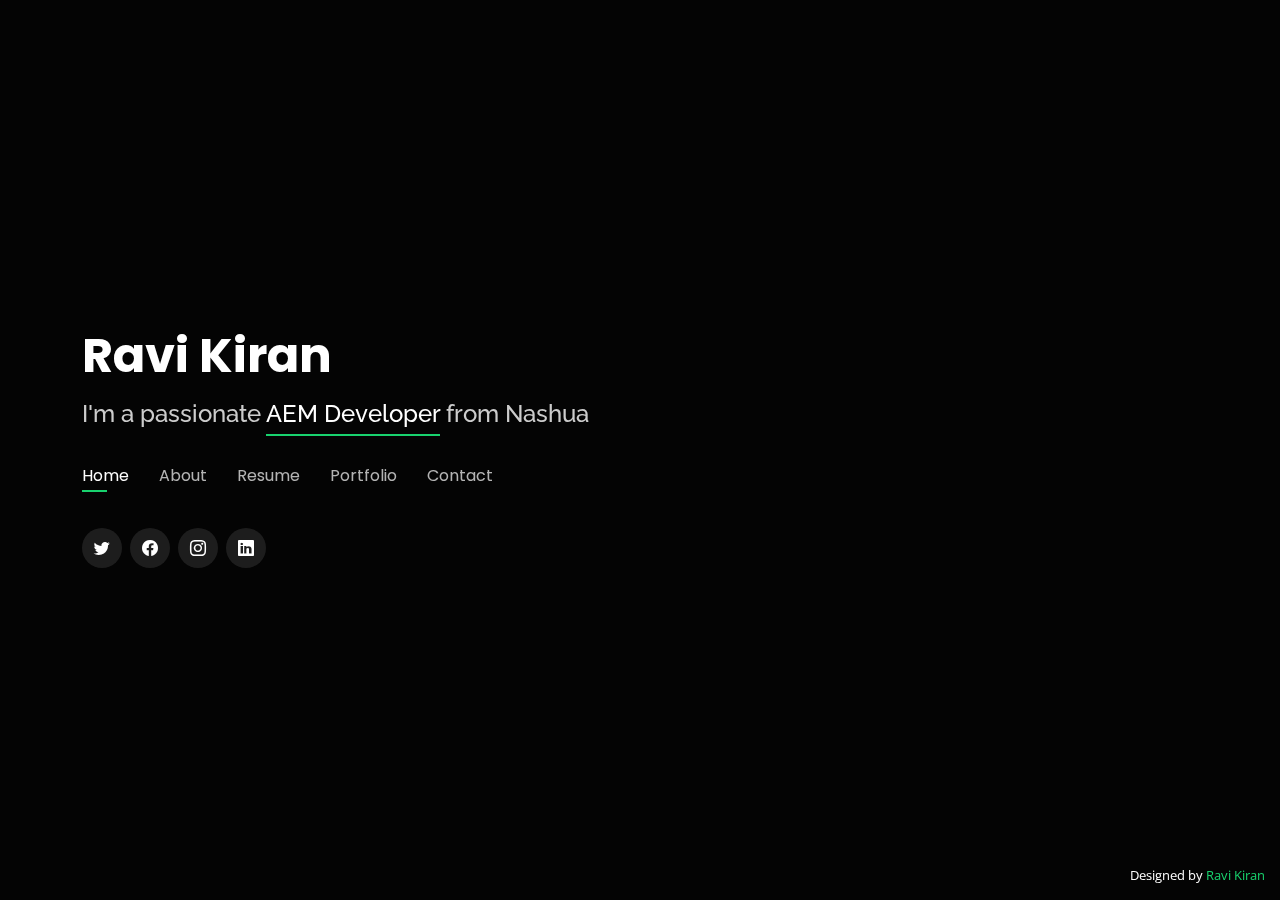
==== index.html @ 83b0a3fd "Initial Commit For Portfolio project" ====
<!DOCTYPE html>
<html lang="en">

<head>
  <meta charset="utf-8">
  <meta content="width=device-width, initial-scale=1.0" name="viewport">

  <title>Ravi Kiran Portfolio</title>
  <meta name="author" content="Ravi Kiran" />
  <meta name="description" content="The is Ravi Kiran work portfolio including skills and web development.">
  <meta name="keywords" content="Web Developer, Full Stack, Adobe Experience Manager, AEM, HTML, JavaScript, Coding, Content Management system">

  <!-- Favicons -->
  <link href="assets/img/favicon.png" rel="icon">
  <link href="assets/img/apple-touch-icon.png" rel="apple-touch-icon">

  <!-- Google Fonts -->
  <link href="https://fonts.googleapis.com/css?family=Open+Sans:300,300i,400,400i,600,600i,700,700i|Raleway:300,300i,400,400i,500,500i,600,600i,700,700i|Poppins:300,300i,400,400i,500,500i,600,600i,700,700i" rel="stylesheet">

  <!-- Vendor CSS Files -->
  <link href="assets/vendor/bootstrap/css/bootstrap.min.css" rel="stylesheet">
  <link href="assets/vendor/bootstrap-icons/bootstrap-icons.css" rel="stylesheet">
  <link href="assets/vendor/boxicons/css/boxicons.min.css" rel="stylesheet">
  <link href="assets/vendor/glightbox/css/glightbox.min.css" rel="stylesheet">
  <link href="assets/vendor/remixicon/remixicon.css" rel="stylesheet">
  <link href="assets/vendor/swiper/swiper-bundle.min.css" rel="stylesheet">

  <!-- Template Main CSS File -->
  <link href="assets/css/style.css" rel="stylesheet">
</head>

<body>

  <!-- ======= Header ======= -->
  <header id="header">
    <div class="container">

      <h1><a href="index.html">Ravi Kiran</a></h1>
     <!--- <a href="index.html" class="mr-auto"><img src="assets/img/logo.jpg" alt="Logo" width="200px" height="100px" class="img-fluid"></a> -->
      <h2>I'm a passionate <span>AEM Developer</span> from Nashua</h2>

      <nav id="navbar" class="navbar">
        <ul>
          <li><a class="nav-link active" href="#header">Home</a></li>
          <li><a class="nav-link" href="#about">About</a></li>
          <li><a class="nav-link" href="#resume">Resume</a></li>
          <li><a class="nav-link" href="#portfolio">Portfolio</a></li>
          <li><a class="nav-link" href="#contact">Contact</a></li>
        </ul>
        <i class="bi bi-list mobile-nav-toggle"></i>
      </nav><!-- .navbar -->

      <div class="social-links">
        <a href="#" class="twitter"><i class="bi bi-twitter"></i></a>
        <a href="#" class="facebook"><i class="bi bi-facebook"></i></a>
        <a href="#" class="instagram"><i class="bi bi-instagram"></i></a>
        <a href="https://www.linkedin.com/in/ravi-v-530ab6284" class="linkedin"><i class="bi bi-linkedin"></i></a>
      </div>

    </div>
  </header><!-- End Header -->

  <!-- ======= About Section ======= -->
  <section id="about" class="about">

    <!-- ======= About Me ======= -->
    <div class="about-me container">

      <div class="section-title">
        <h2>About</h2>
        <p>Learn more about me</p>
      </div>

      <div class="row">
        <div class="col-lg-4" data-aos="fade-right">
          <img src="assets/img/me.jpg" class="img-fluid" alt="Ravi Kiran Image">
        </div>
        <div class="col-lg-8 pt-4 pt-lg-0 content" data-aos="fade-left">
          <h3>AEM Full-stack Developer</h3>
          <p class="fst-italic">
          Experienced AEM Developer with over 6 years in IT, specializing in Adobe Day CQ5 5.6.1, AEM 6.0 to 6.5. Proficient in template and component development, administration, and installation. Skilled in Maven project setup, core Adobe CQ/AEM concepts, front-end UI design, and OOD principles. Knowledgeable in DAM, workflow management, and A/B testing. Experienced in Agile methodology and adept at collaborating in team environments. Strong work ethic and adaptable to changing requirements.</p>
          <div class="row">
            <div class="col-lg-6">
              <ul>
                <li><i class="bi bi-chevron-right"></i> <strong>Website:</strong> <span>www.ravikiran-adobe.com</span></li>
                <li><i class="bi bi-chevron-right"></i> <strong>Phone:</strong> <span>+ 603 318 0499</span></li>
                <li><i class="bi bi-chevron-right"></i> <strong>City:</strong> <span>Nashua, USA</span></li>
              </ul>
            </div>
            <div class="col-lg-6">
              <ul>
                <li><i class="bi bi-chevron-right"></i> <strong>Degree:</strong> <span>Master's in Computer Information Systems</span></li>
                <li><i class="bi bi-chevron-right"></i> <strong>Email:</strong> <span>ravikiran.adobe7@gmail.com</span></li>
              </ul>
            </div>
          </div>
        </div>
      </div>

    </div><!-- End About Me -->

    <!-- ======= Counts ======= -->
    <div class="counts container">

      <div class="row">

        <div class="col-lg-3 col-md-6">
          <div class="count-box">
            <i class="bi bi-emoji-smile"></i>
            <span data-purecounter-start="0" data-purecounter-end="3" data-purecounter-duration="1" class="purecounter"></span>
            <p>Happy Clients</p>
          </div>
        </div>

        <div class="col-lg-3 col-md-6 mt-5 mt-md-0">
          <div class="count-box">
            <i class="bi bi-journal-richtext"></i>
            <span data-purecounter-start="0" data-purecounter-end="3" data-purecounter-duration="1" class="purecounter"></span>
            <p>Projects</p>
          </div>
        </div>

        <div class="col-lg-3 col-md-6 mt-5 mt-lg-0">
          <div class="count-box">
            <i class="bi bi-award"></i>
            <img src="assets/img/adobe-cert.png" alt= "Adobe Certification" width ="52px" height ="52px"/>
            <p>Adobe Certified Expert Developer</p>
          </div>
        </div>

      </div>

    </div><!-- End Counts -->

    <!-- ======= Skills  ======= -->
    <div class="skills container">

      <div class="section-title">
        <h2>Skills</h2>
      </div>

      <div class="row skills-content">

        <div class="col-lg-6">

          <div class="progress">
            <span class="skill">HTML <i class="val">100%</i></span>
            <div class="progress-bar-wrap">
              <div class="progress-bar" role="progressbar" aria-valuenow="100" aria-valuemin="0" aria-valuemax="100"></div>
            </div>
          </div>

          <div class="progress">
            <span class="skill">CSS <i class="val">90%</i></span>
            <div class="progress-bar-wrap">
              <div class="progress-bar" role="progressbar" aria-valuenow="90" aria-valuemin="0" aria-valuemax="100"></div>
            </div>
          </div>

          <div class="progress">
            <span class="skill">JavaScript <i class="val">85%</i></span>
            <div class="progress-bar-wrap">
              <div class="progress-bar" role="progressbar" aria-valuenow="85" aria-valuemin="0" aria-valuemax="100"></div>
            </div>
          </div>
          <div class="progress">
          <span class="skill">SASS/SCSS<i class="val">90%</i></span>
          <div class="progress-bar-wrap">
            <div class="progress-bar" role="progressbar" aria-valuenow="90" aria-valuemin="0" aria-valuemax="100"></div>
          </div>
        </div>

        </div>

        <div class="col-lg-6">

          <div class="progress">
            <span class="skill">jQuery <i class="val">85%</i></span>
            <div class="progress-bar-wrap">
              <div class="progress-bar" role="progressbar" aria-valuenow="85" aria-valuemin="0" aria-valuemax="100"></div>
            </div>
          </div>

          <div class="progress">
            <span class="skill">AJAX<i class="val">90%</i></span>
            <div class="progress-bar-wrap">
              <div class="progress-bar" role="progressbar" aria-valuenow="90" aria-valuemin="0" aria-valuemax="100"></div>
            </div>
          </div>

          <div class="progress">
            <span class="skill">Java <i class="val">90%</i></span>
            <div class="progress-bar-wrap">
              <div class="progress-bar" role="progressbar" aria-valuenow="90" aria-valuemin="0" aria-valuemax="100"></div>
            </div>
          </div>

        </div>

      </div>

    </div><!-- End Skills -->

  </section><!-- End About Section -->

  <!-- ======= Resume Section ======= -->
  <section id="resume" class="resume">
    <div class="container">

      <div class="section-title">
        <h2>Resume</h2>
        <p>Check My Resume</p>
      </div>

      <div class="row">
        <div class="col-lg-6">
          <h3 class="resume-title">Sumary</h3>
          <div class="resume-item pb-0">
            <h4>Ravi Kiran</h4>
            <p><em>AEM Developer with 6+ years of experience in IT and 5+ years in CQ5/AEM Development, Java Development, and Web Content Management Systems.</em></p>
            <p>
            <ul>
              <li>Newcastle Dr, Nashua, NH</li>
              <li>(603) 318-0499</li>
              <li>ravikiran.adobe7@gmail.com</li>
            </ul>
            </p>
          </div>

          <h3 class="resume-title">Education</h3>
          <div class="resume-item">
            <h4>Masters in Conputer Information Systems</h4>
            <h5>2022 - 2023</h5>
            <p><em>Rivier University, Nashua, NH</em></p>
          </div>
        </div>
        <div class="col-lg-6">
          <h3 class="resume-title">Professional Experience</h3>
          <div class="resume-item">
            <h4>AEM Developer</h4>
            <h5>2020 - 2021</h5>
            <p><em>MetLife Project</em></p>
            <p>
            <ul>
            <li>Played a role in development and functional specifications by analyzing and designing requirements in a distributed environment.</li>
            <li>Worked on some of the enhancements by adding new features to the existing services.</li>
            <li>Building key business solutions as part of AEM platform operations development utilizing technologies such as JAVA/J2EE, HTL, HTML, JavaScript, jQuery, OSGI, Apache Sling, Servlets, RESTful services, XML/HTTP, JSON/HTTP, JCR, and Maven.</li>
            <li>Create and maintain web pages using HTML, CSS, JavaScript, JQUERY, Java, J2EE and responsible for Designing of Web pages including Ajax controls.</li>
            <li>Worked with SASS/LESS for the CSS changes.</li>
            <li>Utilized Content Fragments and Experience Fragments concepts for page authoring.</li>
            <li>Creating Sling Models and corresponding Sightly HTL to query the JCR for multiple components.</li>
            <li>Modified Code to enable accessibility (AA level).</li>
            </ul>
            </p>
          </div>
          <div class="resume-item">
            <h4>Senior Software Engineer</h4>
            <h5>2018 - 2019</h5>
            <p><em>BASF Project</em></p>
            <p>
            <ul>
            <li>Involved in all AEM related design and framework development and Architecture using templates, components widgets, CQ5 bundle, JCR/Sling API, clustering publish and author and editing content with the help of OOTB widgets.</li>
            <li>Developed a Media and article Search Component.</li>
            <li>Designed front-end applications, user interactive (UI) web pages using web technologies like HTML, XHTML, and CSS.</li>
            <li>Developed Custom components by inheriting the core components features.
            <li>Developed Media Search component using Asset API.</li>
            <li>Developed a tagging architecture to tag all the JCR and content pages.</li>
            <li>Developed Templates using AEM Sightly which converted written code into reusable tags.</li>
            </ul>
            </p>
          </div>
          <div class="resume-item">
            <h4>Software Engineer</h4>
            <h5>2016 - 2018</h5>
            <p><em>PolyCom Project</em></p>
            <p>
            <ul>
            <li>Involved in the complete SDLC management includes Designing, Analysis, Development and Testing.</li>
            <li>Interacting with the business analysts and clients to gather the requirements and understanding the functional design specifications.</li>
            <li>Adopt and utilize iterative/Agile methodology as needed.</li>
            <li>Developed Custom Content Approval Workflow to replicate the content to selected publish instances with a series of valid user Approvals.</li>
            <li>Design and implement components for the Adobe CQ platform.</li>
            <li>Design, develop and support WCM components, integrations, and applications.</li>
            <li>Implemented custom components using cq: tags, jQuery, JavaScript and JSP.</li>
            </ul>
            </p>
          </div>
        </div>
      </div>
    </div>
  </section>
  <!-- End Resume Section -->
  <!-- ======= Portfolio Section ======= -->
  <section id="portfolio" class="portfolio">
    <div class="container">

      <div class="section-title">
        <h2>Portfolio</h2>
        <p>My Works</p>
      </div>

      <div class="row">
        <div class="col-lg-12 d-flex justify-content-center">
          <ul id="portfolio-flters">
            <li data-filter="*" class="filter-active">All</li>
            <li data-filter=".filter-web">Web</li>
          </ul>
        </div>
      </div>

      <div class="row portfolio-container">

        <div class="col-lg-4 col-md-6 portfolio-item filter-web">
          <div class="portfolio-wrap">
            <img src="assets/img/portfolio/metlife_project.jpg" class="img-fluid" alt="Metlife Project">
            <div class="portfolio-info">
              <h4>MetLife</h4>
              <p>MetLife website</p>
              <div class="portfolio-links">
                <a href="assets/img/portfolio/metlife_project.jpg" data-gallery="portfolioGallery" class="portfolio-lightbox" title="Metlife Site"><i class="bx bx-plus"></i></a>
                <a href="metlife-portfolio-details.html" data-gallery="portfolioDetailsGallery" data-glightbox="type: external" class="portfolio-details-lightbox" title="Portfolio Details"><i class="bx bx-link"></i></a>
              </div>
            </div>
          </div>
        </div>

        <div class="col-lg-4 col-md-6 portfolio-item filter-web">
          <div class="portfolio-wrap">
            <img src="assets/img/portfolio/basf_project.jpg" class="img-fluid" alt="BASF Project">
            <div class="portfolio-info">
              <h4>BASF</h4>
              <p>Basf Website</p>
              <div class="portfolio-links">
                <a href="assets/img/portfolio/basf_project.jpg" data-gallery="portfolioGallery" class="portfolio-lightbox" title="Basf Site"><i class="bx bx-plus"></i></a>
                <a href="basf-portfolio-details.html" data-gallery="portfolioDetailsGallery" data-glightbox="type: external" class="portfolio-details-lightbox" title="Portfolio Details"><i class="bx bx-link"></i></a>
              </div>
            </div>
          </div>
        </div>

        <div class="col-lg-4 col-md-6 portfolio-item filter-web">
          <div class="portfolio-wrap">
            <img src="assets/img/portfolio/polycom_project.jpg" class="img-fluid" alt="Polycom Project">
            <div class="portfolio-info">
              <h4>PolyCom</h4>
              <p>Polycom Website</p>
              <div class="portfolio-links">
                <a href="assets/img/portfolio/polycom_project.jpg" data-gallery="portfolioGallery" class="portfolio-lightbox" title="Polycom Site"><i class="bx bx-plus"></i></a>
                <a href="polycom-portfolio-details.html" data-gallery="portfolioDetailsGallery" data-glightbox="type: external" class="portfolio-details-lightbox" title="Portfolio Details"><i class="bx bx-link"></i></a>
              </div>
            </div>
          </div>
        </div>

      </div>

    </div>
  </section><!-- End Portfolio Section -->

  <!-- ======= Contact Section ======= -->
  <section id="contact" class="contact">
    <div class="container">

      <div class="section-title">
        <h2>Contact</h2>
        <p>Contact Me</p>
      </div>

      <div class="row mt-2">

        <div class="col-md-6 d-flex align-items-stretch">
          <div class="info-box">
            <i class="bx bx-map"></i>
            <h3>My Address</h3>
            <p>Newcastle Dr, Nashua, NH 03060</p>
          </div>
        </div>

        <div class="col-md-6 mt-4 mt-md-0 d-flex align-items-stretch">
          <div class="info-box">
            <i class="bx bx-share-alt"></i>
            <h3>Social Profiles</h3>
            <div class="social-links">
              <a href="#" class="twitter"><i class="bi bi-twitter"></i></a>
              <a href="#" class="facebook"><i class="bi bi-facebook"></i></a>
              <a href="#" class="instagram"><i class="bi bi-instagram"></i></a>
              <a href="ravikiran.adobe7@gmail.com" class="google-plus"><i class="bi bi-skype"></i></a>
              <a href="https://www.linkedin.com/in/ravi-v-530ab6284" class="linkedin"><i class="bi bi-linkedin"></i></a>
            </div>
          </div>
        </div>

        <div class="col-md-6 mt-4 d-flex align-items-stretch">
          <div class="info-box">
            <i class="bx bx-envelope"></i>
            <h3>Email Me</h3>
            <p>ravikiran.adobe7@gmail.com</p>
          </div>
        </div>
        <div class="col-md-6 mt-4 d-flex align-items-stretch">
          <div class="info-box">
            <i class="bx bx-phone-call"></i>
            <h3>Call Me</h3>
            <p>+1 603 318 0499</p>
          </div>
        </div>
      </div>

      <form action="forms/contact.php" method="post" role="form" class="php-email-form mt-4">
        <div class="row">
          <div class="col-md-6 form-group">
            <input type="text" name="name" class="form-control" id="name" placeholder="Your Name" required>
          </div>
          <div class="col-md-6 form-group mt-3 mt-md-0">
            <input type="email" class="form-control" name="email" id="email" placeholder="Your Email" required>
          </div>
        </div>
        <div class="form-group mt-3">
          <input type="text" class="form-control" name="subject" id="subject" placeholder="Subject" required>
        </div>
        <div class="form-group mt-3">
          <textarea class="form-control" name="message" rows="5" placeholder="Message" required></textarea>
        </div>
        <div class="my-3">
          <div class="loading">Loading</div>
          <div class="error-message"></div>
          <div class="sent-message">Your message has been sent. Thank you!</div>
        </div>
        <div class="text-center"><button type="submit">Send Message</button></div>
      </form>

    </div>
  </section><!-- End Contact Section -->

  <div class="credits">
    Designed by <a href="#">Ravi Kiran</a>
  </div>

  <!-- Vendor JS Files -->
  <script src="assets/vendor/purecounter/purecounter_vanilla.js"></script>
  <script src="assets/vendor/bootstrap/js/bootstrap.bundle.min.js"></script>
  <script src="assets/vendor/glightbox/js/glightbox.min.js"></script>
  <script src="assets/vendor/isotope-layout/isotope.pkgd.min.js"></script>
  <script src="assets/vendor/swiper/swiper-bundle.min.js"></script>
  <script src="assets/vendor/waypoints/noframework.waypoints.js"></script>
  <script src="assets/vendor/php-email-form/validate.js"></script>

  <!-- Template Main JS File -->
  <script src="assets/js/main.js"></script>

</body>

</html>
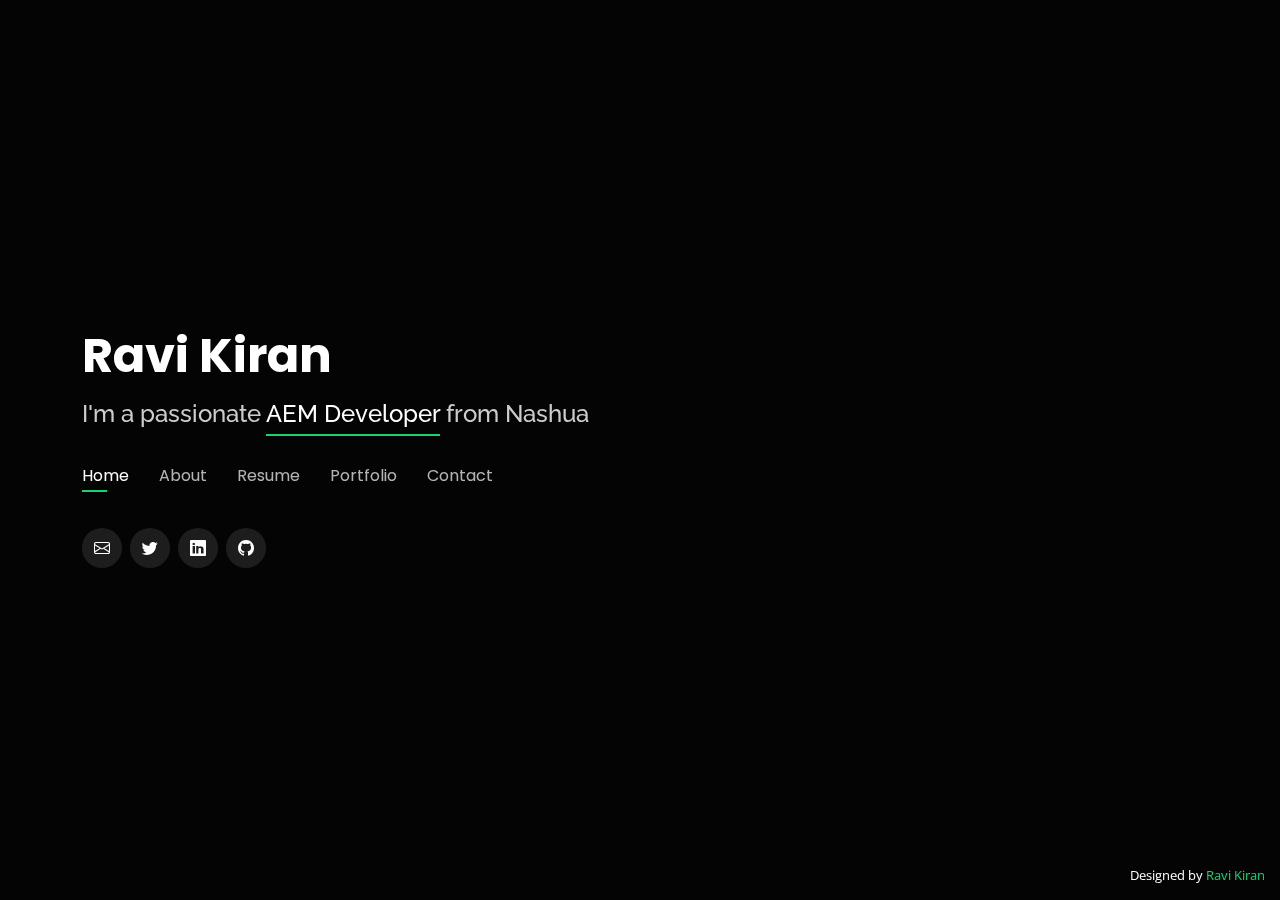
==== commit 93452a1f: "Social media links changed" ====
--- a/index.html
+++ b/index.html
@@ -51,10 +51,10 @@
       </nav><!-- .navbar -->
 
       <div class="social-links">
-        <a href="#" class="twitter"><i class="bi bi-twitter"></i></a>
-        <a href="#" class="facebook"><i class="bi bi-facebook"></i></a>
-        <a href="#" class="instagram"><i class="bi bi-instagram"></i></a>
+        <a href="mailto:ravikiran.adobe7@gmail.com" class="email"><i class="bi bi-envelope"></i></a>
+        <a href="https://twitter.com/rk_vanguri" class="twitter"><i class="bi bi-twitter"></i></a>
         <a href="https://www.linkedin.com/in/ravi-v-530ab6284" class="linkedin"><i class="bi bi-linkedin"></i></a>
+        <a href="https://github.com/ravikiranvanguri07" class="github"><i class="bi bi-github"></i></a>
       </div>
 
     </div>
@@ -73,7 +73,7 @@
 
       <div class="row">
         <div class="col-lg-4" data-aos="fade-right">
-          <img src="assets/img/me.jpg" class="img-fluid" alt="Ravi Kiran Image">
+          <img src="assets/img/me.jpg" class="img-fluid" alt="Ravi Kiran Profile Picture with blue blazer">
         </div>
         <div class="col-lg-8 pt-4 pt-lg-0 content" data-aos="fade-left">
           <h3>AEM Full-stack Developer</h3>
@@ -96,14 +96,10 @@
           </div>
         </div>
       </div>
-
     </div><!-- End About Me -->
-
     <!-- ======= Counts ======= -->
     <div class="counts container">
-
       <div class="row">
-
         <div class="col-lg-3 col-md-6">
           <div class="count-box">
             <i class="bi bi-emoji-smile"></i>
@@ -111,7 +107,6 @@
             <p>Happy Clients</p>
           </div>
         </div>
-
         <div class="col-lg-3 col-md-6 mt-5 mt-md-0">
           <div class="count-box">
             <i class="bi bi-journal-richtext"></i>
@@ -119,7 +114,6 @@
             <p>Projects</p>
           </div>
         </div>
-
         <div class="col-lg-3 col-md-6 mt-5 mt-lg-0">
           <div class="count-box">
             <i class="bi bi-award"></i>
@@ -127,9 +121,7 @@
             <p>Adobe Certified Expert Developer</p>
           </div>
         </div>
-
-      </div>
-
+      </div>
     </div><!-- End Counts -->
 
     <!-- ======= Skills  ======= -->
@@ -381,11 +373,10 @@
             <i class="bx bx-share-alt"></i>
             <h3>Social Profiles</h3>
             <div class="social-links">
-              <a href="#" class="twitter"><i class="bi bi-twitter"></i></a>
-              <a href="#" class="facebook"><i class="bi bi-facebook"></i></a>
-              <a href="#" class="instagram"><i class="bi bi-instagram"></i></a>
+              <a href="https://twitter.com/rk_vanguri" class="twitter"><i class="bi bi-twitter"></i></a>
               <a href="ravikiran.adobe7@gmail.com" class="google-plus"><i class="bi bi-skype"></i></a>
               <a href="https://www.linkedin.com/in/ravi-v-530ab6284" class="linkedin"><i class="bi bi-linkedin"></i></a>
+              <a href="https://github.com/ravikiranvanguri07" class="github"><i class="bi bi-github"></i></a>
             </div>
           </div>
         </div>
--- a/assets/css/style.css
+++ b/assets/css/style.css
@@ -15,7 +15,7 @@
 body::before {
   content: "";
   position: fixed;
-  background: #040404 url("../img/1bg.jpg") top right no-repeat;
+  background: #040404 top right no-repeat;
   background-size: cover;
   left: 0;
   right: 0;
